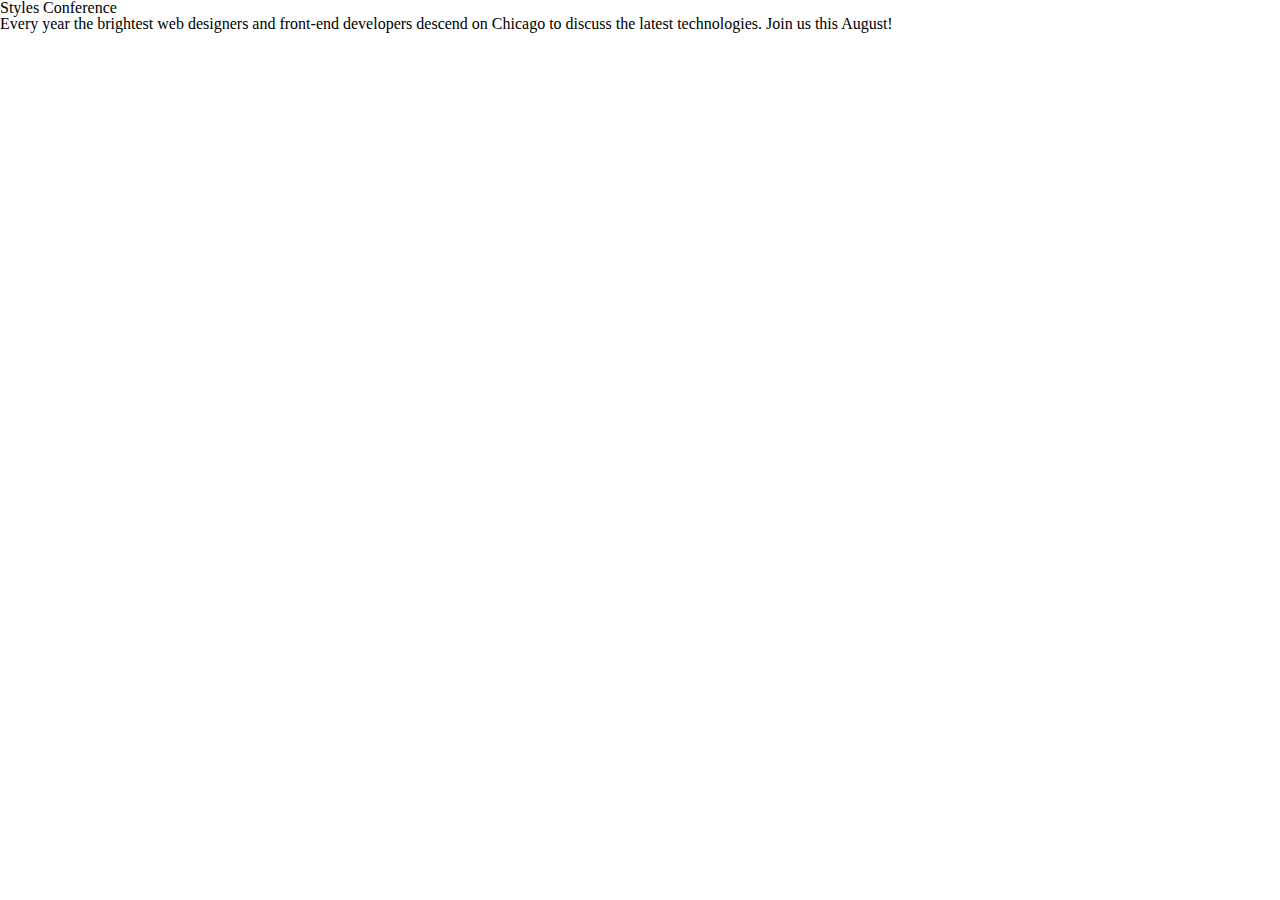
==== styles-conference/index.html @ 9fb78a4e "Lesson 1: Building Your First Web Page" ====
<!DOCTYPE html>
<html lang="en">
  <head>
    <meta charset="utf-8">
    <title>Styles Conference</title>
    <link rel="stylesheet" type="text/css" href="assets/stylesheets/main.css">
  </head>

  <body>
    <h1>Styles Conference</h1>
    <p>Every year the brightest web designers and front-end developers descend on Chicago to discuss the latest technologies. Join us this August!</p>
  </body>
</html>
---- styles-conference/assets/stylesheets/main.css ----
/* http://meyerweb.com/eric/tools/css/reset/ 
   v2.0 | 20110126
   License: none (public domain)
*/

html, body, div, span, applet, object, iframe,
h1, h2, h3, h4, h5, h6, p, blockquote, pre,
a, abbr, acronym, address, big, cite, code,
del, dfn, em, img, ins, kbd, q, s, samp,
small, strike, strong, sub, sup, tt, var,
b, u, i, center,
dl, dt, dd, ol, ul, li,
fieldset, form, label, legend,
table, caption, tbody, tfoot, thead, tr, th, td,
article, aside, canvas, details, embed, 
figure, figcaption, footer, header, hgroup, 
menu, nav, output, ruby, section, summary,
time, mark, audio, video {
  margin: 0;
  padding: 0;
  border: 0;
  font-size: 100%;
  font: inherit;
  vertical-align: baseline;
}
/* HTML5 display-role reset for older browsers */
article, aside, details, figcaption, figure, 
footer, header, hgroup, menu, nav, section {
  display: block;
}
body {
  line-height: 1;
}
ol, ul {
  list-style: none;
}
blockquote, q {
  quotes: none;
}
blockquote:before, blockquote:after,
q:before, q:after {
  content: '';
  content: none;
}
table {
  border-collapse: collapse;
  border-spacing: 0;
}
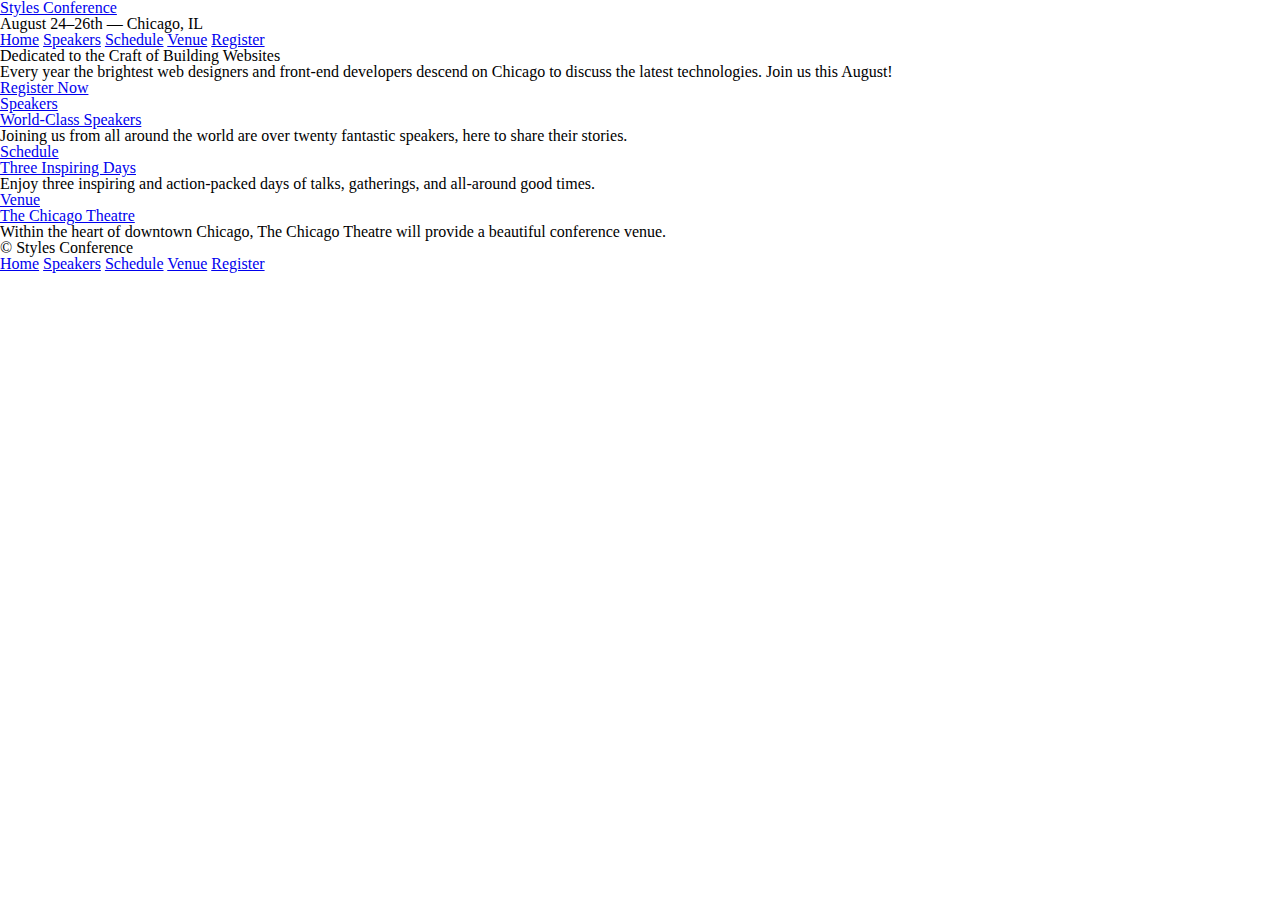
==== commit 8e8a482b: "Lesson 2: Getting to Know HTML" ====
--- a/styles-conference/index.html
+++ b/styles-conference/index.html
@@ -7,7 +7,68 @@
   </head>
 
   <body>
-    <h1>Styles Conference</h1>
-    <p>Every year the brightest web designers and front-end developers descend on Chicago to discuss the latest technologies. Join us this August!</p>
+    <header>
+      <h1>
+        <a href="index.html">Styles Conference</a>
+      </h1>
+      <h3>August 24&ndash;26th &mdash; Chicago, IL</h3>
+
+      <nav>
+        <a href="index.html">Home</a>
+        <a href="speakers.html">Speakers</a>
+        <a href="schedule.html">Schedule</a>
+        <a href="venue.html">Venue</a>
+        <a href="register.html">Register</a>
+      </nav>
+    </header>
+    
+    <section>
+      <h2>Dedicated to the Craft of Building Websites</h2>
+      <p>Every year the brightest web designers and front-end developers descend on Chicago to discuss the latest technologies. Join us this August!</p>
+
+      <a href="register.html">Register Now</a>
+    </section>
+
+    <section>
+      <section>
+        <a href="speakers.html">
+          <h5>Speakers</h5>
+          <h3>World-Class Speakers</h3>
+        </a>
+        
+        <p>Joining us from all around the world are over twenty fantastic speakers, here to share their stories.</p>
+      </section>
+
+      <section>
+        <a href="schedule.html">
+          <h5>Schedule</h5>
+          <h3>Three Inspiring Days</h3>
+        </a>
+        
+        <p>Enjoy three inspiring and action-packed days of talks, gatherings, and all-around good times.</p>
+      </section>
+
+      <section>
+        <a href="venue.html">
+          <h5>Venue</h5>
+          <h3>The Chicago Theatre</h3>
+        </a>
+        
+        <p>Within the heart of downtown Chicago, The Chicago Theatre will provide a beautiful conference venue.</p>
+      </section>
+    </section>
+
+    <footer>
+      <small>&copy; Styles Conference</small>
+
+      <nav>
+        <a href="index.html">Home</a>
+        <a href="speakers.html">Speakers</a>
+        <a href="schedule.html">Schedule</a>
+        <a href="venue.html">Venue</a>
+        <a href="register.html">Register</a>
+      </nav>
+    </footer>
+    
   </body>
 </html>
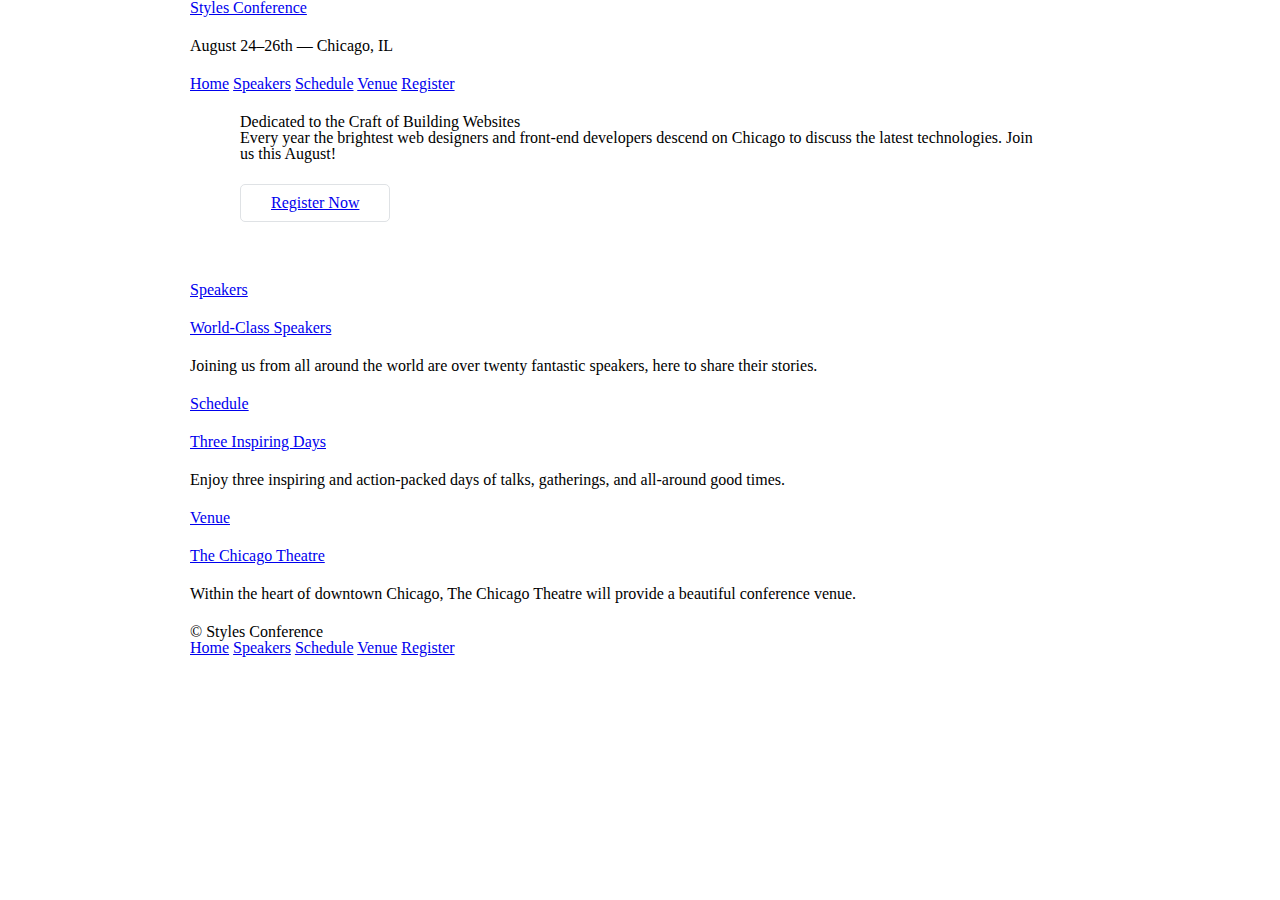
==== commit f8b01176: "Lesson 4: Opening the Box Model" ====
--- a/styles-conference/index.html
+++ b/styles-conference/index.html
@@ -7,7 +7,7 @@
   </head>
 
   <body>
-    <header>
+    <header class="container">
       <h1>
         <a href="index.html">Styles Conference</a>
       </h1>
@@ -22,14 +22,14 @@
       </nav>
     </header>
     
-    <section>
+    <section class="hero container">
       <h2>Dedicated to the Craft of Building Websites</h2>
       <p>Every year the brightest web designers and front-end developers descend on Chicago to discuss the latest technologies. Join us this August!</p>
 
-      <a href="register.html">Register Now</a>
+      <a href="register.html" class="btn btn-alt">Register Now</a>
     </section>
 
-    <section>
+    <section class="container">
       <section>
         <a href="speakers.html">
           <h5>Speakers</h5>
@@ -58,7 +58,7 @@
       </section>
     </section>
 
-    <footer>
+    <footer class="container">
       <small>&copy; Styles Conference</small>
 
       <nav>
--- a/styles-conference/assets/stylesheets/main.css
+++ b/styles-conference/assets/stylesheets/main.css
@@ -45,4 +45,66 @@
 table {
   border-collapse: collapse;
   border-spacing: 0;
+}
+
+
+/*
+  =========================
+  Grid
+  =========================
+*/
+
+*,
+*:before,
+*:after {
+  -webkit-box-sizing: border-box;
+  -moz-box-sizing: border-box;
+  box-sizing: border-box;
+}
+
+.container {
+  margin: 0 auto;
+  padding-left: 30px;
+  padding-right: 30px;
+  width: 960px;
+}
+
+
+/* 
+  ==========================
+  Typography
+  ==========================
+*/
+
+h1, h3, h4, h5, p {
+  margin-bottom: 22px;
+}
+
+
+/*
+  ==========================
+  Buttons
+  ==========================
+*/
+
+.btn {
+  border-radius: 5px;
+  display: inline-block;
+  margin: 0;
+}
+
+.btn-alt {
+  border: 1px solid #dfe2e5;
+  padding: 10px 30px;
+}
+
+
+/* 
+  ==========================
+  Home
+  ==========================
+*/
+
+.hero {
+  padding: 22px 80px 60px 80px;
 }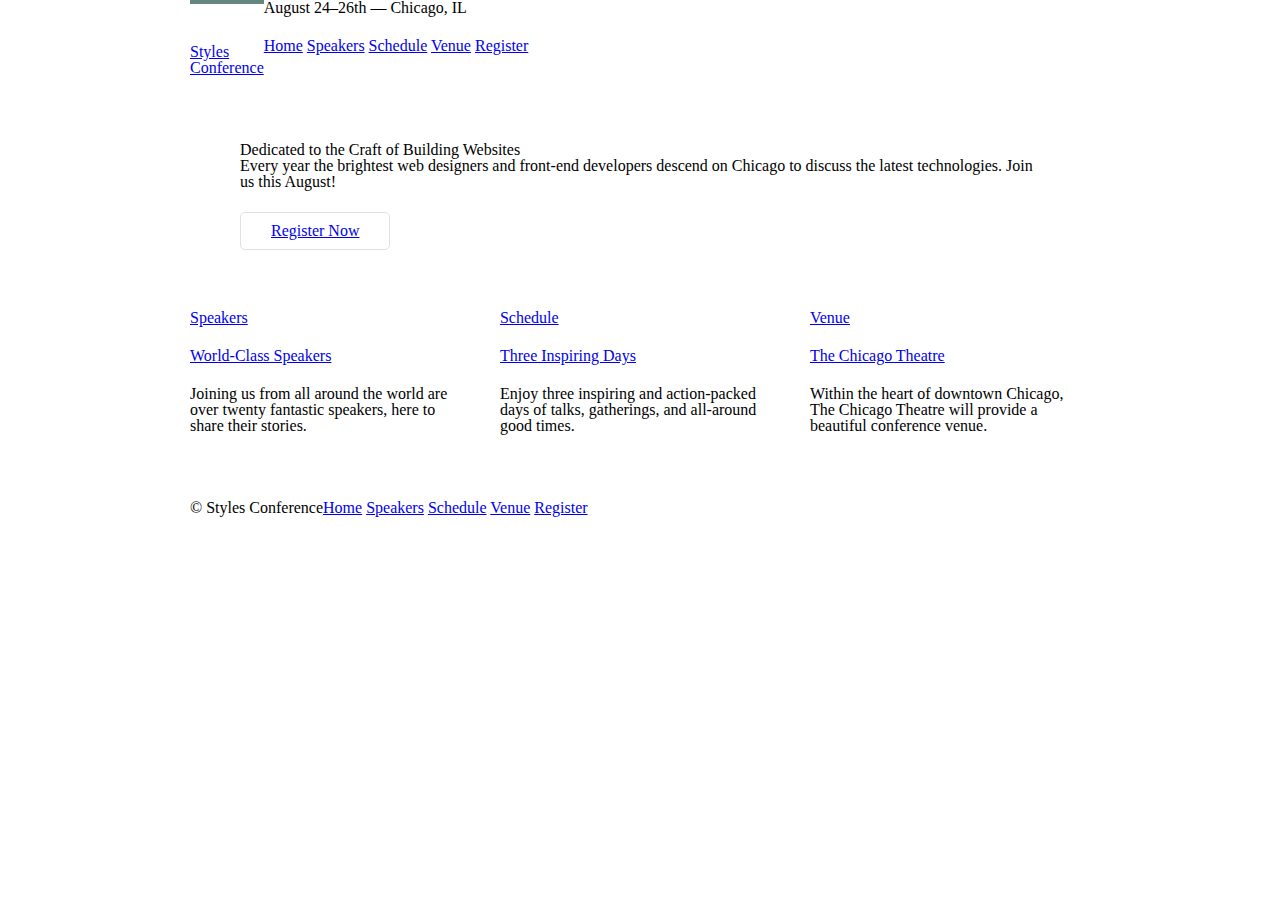
==== commit e8eec615: "Lesson 5: Positioning Content" ====
--- a/styles-conference/index.html
+++ b/styles-conference/index.html
@@ -7,9 +7,9 @@
   </head>
 
   <body>
-    <header class="container">
-      <h1>
-        <a href="index.html">Styles Conference</a>
+    <header class="container group">
+      <h1 class="logo">
+        <a href="index.html">Styles <br> Conference</a>
       </h1>
       <h3>August 24&ndash;26th &mdash; Chicago, IL</h3>
 
@@ -29,26 +29,33 @@
       <a href="register.html" class="btn btn-alt">Register Now</a>
     </section>
 
-    <section class="container">
-      <section>
+    <section class="grid">
+
+      <!-- Speakers -->
+
+      <section class="col-1-3">
         <a href="speakers.html">
           <h5>Speakers</h5>
           <h3>World-Class Speakers</h3>
         </a>
         
         <p>Joining us from all around the world are over twenty fantastic speakers, here to share their stories.</p>
-      </section>
+      </section><!--
 
-      <section>
+      Schedule
+
+      --><section class="col-1-3">
         <a href="schedule.html">
           <h5>Schedule</h5>
           <h3>Three Inspiring Days</h3>
         </a>
         
         <p>Enjoy three inspiring and action-packed days of talks, gatherings, and all-around good times.</p>
-      </section>
+      </section><!--
 
-      <section>
+      Venue
+
+      --><section class="col-1-3">
         <a href="venue.html">
           <h5>Venue</h5>
           <h3>The Chicago Theatre</h3>
@@ -58,7 +65,7 @@
       </section>
     </section>
 
-    <footer class="container">
+    <footer class="primary-footer container group">
       <small>&copy; Styles Conference</small>
 
       <nav>
--- a/styles-conference/assets/stylesheets/main.css
+++ b/styles-conference/assets/stylesheets/main.css
@@ -62,11 +62,51 @@
   box-sizing: border-box;
 }
 
+.container,
+.grid {
+  margin: 0 auto;
+  width: 960px;
+}
+
 .container {
-  margin: 0 auto;
   padding-left: 30px;
   padding-right: 30px;
-  width: 960px;
+}
+
+.group:before,
+.group:after {
+  content: "";
+  display: table;
+}
+
+.group:after {
+  clear: both;
+}
+
+.group {
+  clear: both;
+  *zoom: 1;
+}
+
+.grid,
+.col-1-3,
+.col-2-3 {
+  padding-left: 15px;
+  padding-right: 15px;
+}
+
+.col-1-3,
+.col-2-3 {
+  display: inline-block;
+  vertical-align: top;
+}
+
+.col-1-3 {
+  width: 33.33%;
+}
+
+.col-2-3 {
+  width: 66.66%;
 }
 
 
@@ -107,4 +147,35 @@
 
 .hero {
   padding: 22px 80px 60px 80px;
-}+}
+
+
+/* 
+  ==========================
+  Primary header
+  ==========================
+*/
+
+.logo {
+  border-top: 4px solid #648880;
+  padding: 40px 0 22px 0;
+  float: left;
+}
+
+
+/* 
+  ==========================
+  Primary footer
+  ==========================
+*/
+
+.primary-footer {
+  padding-bottom: 44px;
+  padding-top: 44px;
+}
+
+.primary-footer small {
+  float: left;
+}
+
+
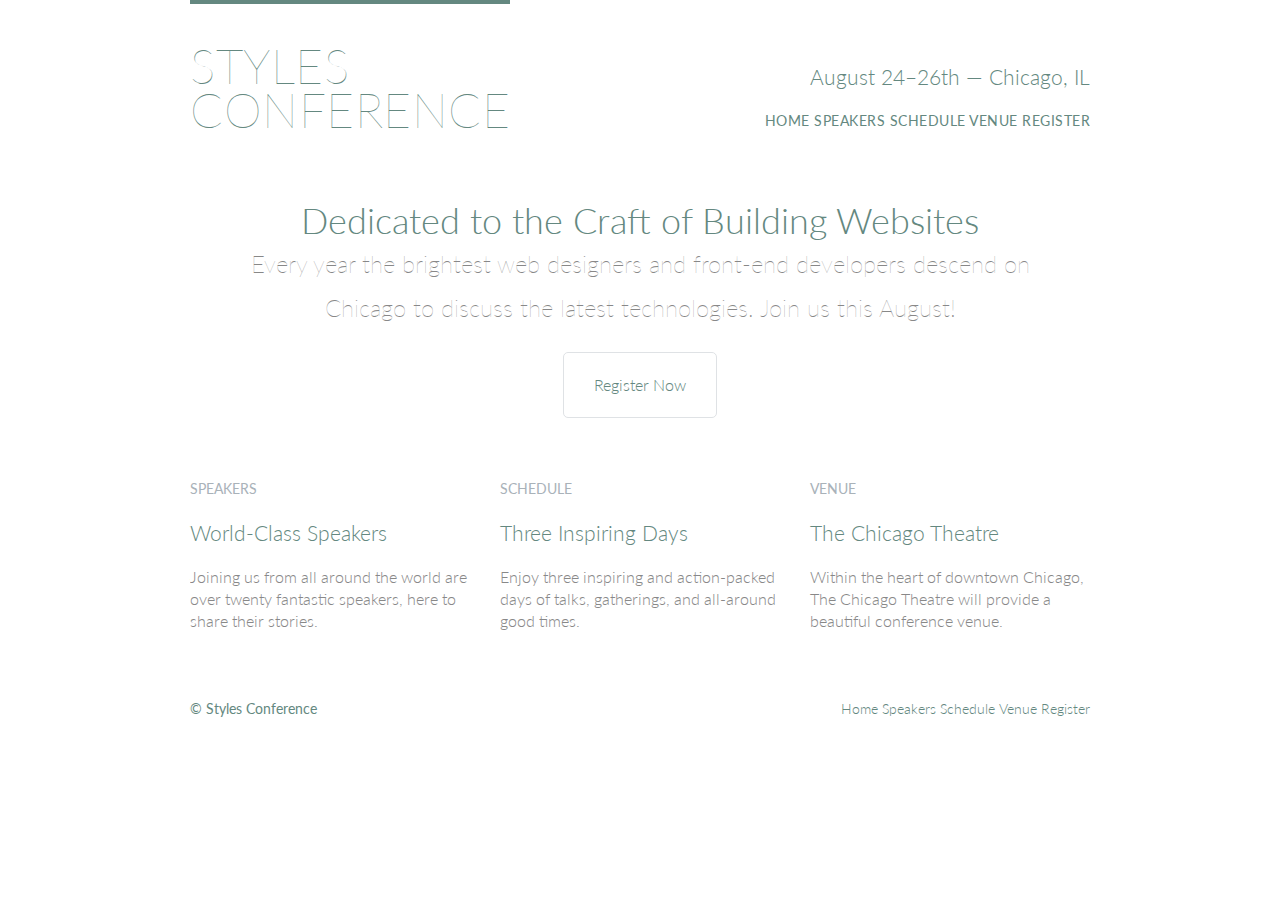
==== commit 87950458: "Lesson 6: Working with Typography" ====
--- a/styles-conference/index.html
+++ b/styles-conference/index.html
@@ -3,7 +3,8 @@
   <head>
     <meta charset="utf-8">
     <title>Styles Conference</title>
-    <link rel="stylesheet" type="text/css" href="assets/stylesheets/main.css">
+    <link rel="stylesheet" href="assets/stylesheets/main.css">
+    <link rel="stylesheet" href="https://fonts.googleapis.com/css?family=Lato:400,300,100">
   </head>
 
   <body>
@@ -11,9 +12,9 @@
       <h1 class="logo">
         <a href="index.html">Styles <br> Conference</a>
       </h1>
-      <h3>August 24&ndash;26th &mdash; Chicago, IL</h3>
+      <h3 class="tagline">August 24&ndash;26th &mdash; Chicago, IL</h3>
 
-      <nav>
+      <nav class="nav primary-nav">
         <a href="index.html">Home</a>
         <a href="speakers.html">Speakers</a>
         <a href="schedule.html">Schedule</a>
@@ -33,7 +34,7 @@
 
       <!-- Speakers -->
 
-      <section class="col-1-3">
+      <section class="teaser col-1-3">
         <a href="speakers.html">
           <h5>Speakers</h5>
           <h3>World-Class Speakers</h3>
@@ -44,7 +45,7 @@
 
       Schedule
 
-      --><section class="col-1-3">
+      --><section class="teaser col-1-3">
         <a href="schedule.html">
           <h5>Schedule</h5>
           <h3>Three Inspiring Days</h3>
@@ -55,7 +56,7 @@
 
       Venue
 
-      --><section class="col-1-3">
+      --><section class="teaser col-1-3">
         <a href="venue.html">
           <h5>Venue</h5>
           <h3>The Chicago Theatre</h3>
@@ -68,7 +69,7 @@
     <footer class="primary-footer container group">
       <small>&copy; Styles Conference</small>
 
-      <nav>
+      <nav class="nav">
         <a href="index.html">Home</a>
         <a href="speakers.html">Speakers</a>
         <a href="schedule.html">Schedule</a>
--- a/styles-conference/assets/stylesheets/main.css
+++ b/styles-conference/assets/stylesheets/main.css
@@ -50,6 +50,18 @@
 
 /*
   =========================
+  Custom styles
+  =========================
+*/
+
+body {
+  color: #888;
+  font: 300 16px/22px "Lato", "Open Sans", "Helvetica Neue", Helvetica, Arial, sans-serif;
+}
+
+
+/*
+  =========================
   Grid
   =========================
 */
@@ -120,6 +132,63 @@
   margin-bottom: 22px;
 }
 
+h1, h2, h3, h4 {
+  color: #648880;
+}
+
+h1 {
+  font-size: 36px;
+  line-height: 44px;
+}
+
+h2 {
+  font-size: 24px;
+  line-height: 44px;
+}
+
+h3 {
+  font-size: 21px;
+}
+
+h4 {
+  font-size: 18px;
+}
+
+h5 {
+  color: #a9b2b9;
+  font-size: 14px;
+  font-weight: 400;
+  text-transform: uppercase;
+}
+
+strong {
+  font-weight: 400;
+}
+
+cite, em {
+  font-style: italic;
+}
+
+
+/*
+  ==========================
+  Links
+  ==========================
+*/
+
+a {
+  color: #648880;
+  text-decoration: none;
+}
+
+a:hover {
+  color: #a9b2b9;
+}
+
+p a {
+  border-bottom: 1px solid #dfe2e5;
+}
+
 
 /*
   ==========================
@@ -146,7 +215,22 @@
 */
 
 .hero {
+  line-height: 44px;
   padding: 22px 80px 60px 80px;
+  text-align: center;
+}
+
+.hero h2 {
+  font-size: 36px;
+}
+
+.hero p {
+  font-size: 24px;
+  font-weight: 100;
+}
+
+.teaser a:hover h3 {
+  color: #a9b2b9;
 }
 
 
@@ -158,8 +242,25 @@
 
 .logo {
   border-top: 4px solid #648880;
+  float: left;
+  font-size: 48px;
+  font-weight: 100;
+  letter-spacing: .5px;
+  line-height: 44px;
   padding: 40px 0 22px 0;
-  float: left;
+  text-transform: uppercase;
+}
+
+.tagline {
+  margin: 66px 0 22px 0;
+  text-align: right;
+}
+
+.primary-nav {
+  font-size: 14px;
+  font-weight: 400;
+  letter-spacing: .5px;
+  text-transform: uppercase;
 }
 
 
@@ -170,12 +271,26 @@
 */
 
 .primary-footer {
+  color: #648880;
+  font-size: 14px;
   padding-bottom: 44px;
   padding-top: 44px;
 }
 
 .primary-footer small {
   float: left;
-}
-
-
+  font-weight: 400;
+}
+
+
+/* 
+  ==========================
+  Navigation
+  ==========================
+*/
+
+.nav {
+  text-align: right;
+}
+
+
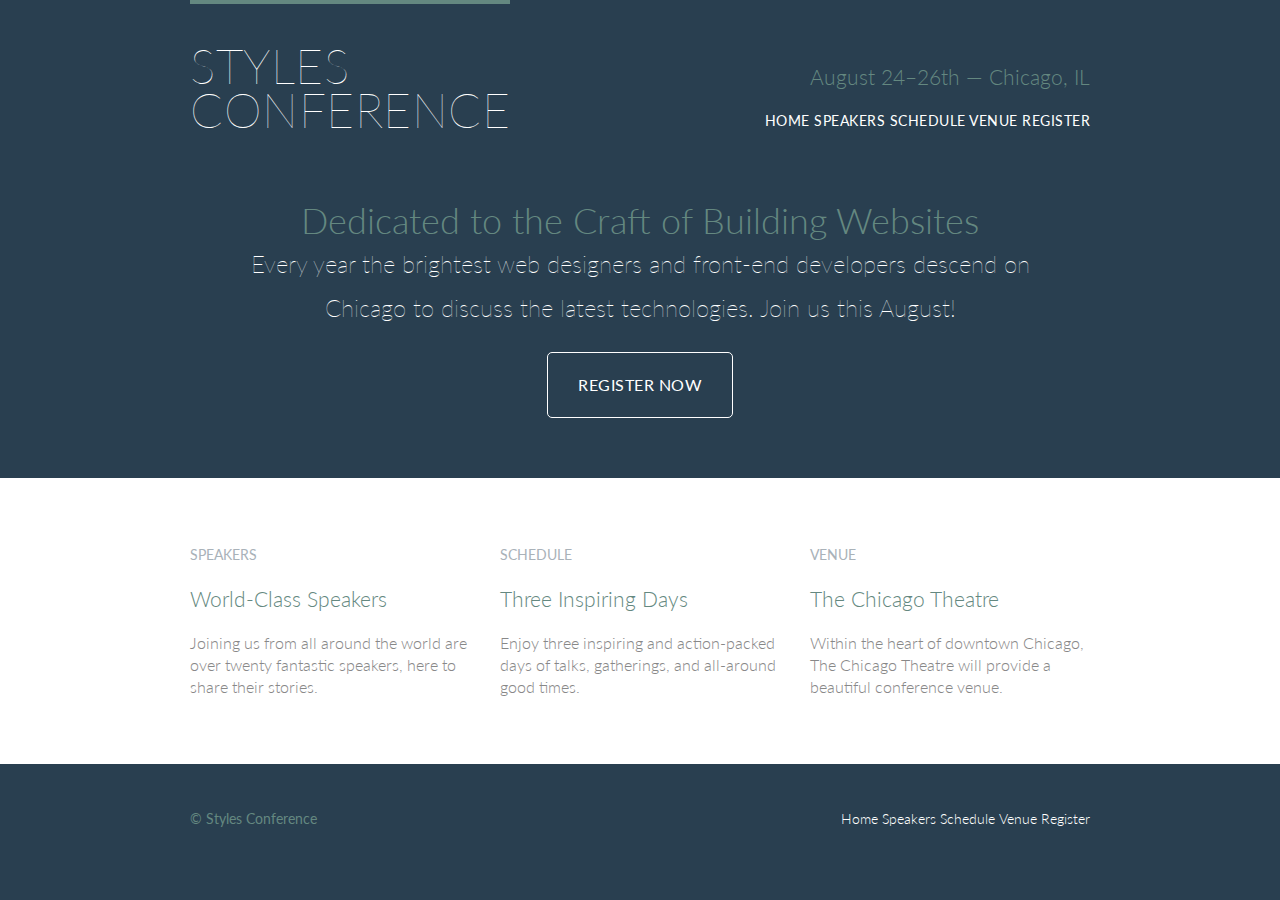
==== commit bcf8c0c9: "Lesson 7: Setting Backgrounds & Gradients" ====
--- a/styles-conference/index.html
+++ b/styles-conference/index.html
@@ -8,7 +8,7 @@
   </head>
 
   <body>
-    <header class="container group">
+    <header class="primary-header container group">
       <h1 class="logo">
         <a href="index.html">Styles <br> Conference</a>
       </h1>
@@ -30,40 +30,42 @@
       <a href="register.html" class="btn btn-alt">Register Now</a>
     </section>
 
-    <section class="grid">
+    <section class="row">
+      <div class="grid">
 
-      <!-- Speakers -->
+        <!-- Speakers -->
 
-      <section class="teaser col-1-3">
-        <a href="speakers.html">
-          <h5>Speakers</h5>
-          <h3>World-Class Speakers</h3>
-        </a>
-        
-        <p>Joining us from all around the world are over twenty fantastic speakers, here to share their stories.</p>
-      </section><!--
+        <section class="teaser col-1-3">
+          <a href="speakers.html">
+            <h5>Speakers</h5>
+            <h3>World-Class Speakers</h3>
+          </a>
+          
+          <p>Joining us from all around the world are over twenty fantastic speakers, here to share their stories.</p>
+        </section><!--
 
-      Schedule
+        Schedule
 
-      --><section class="teaser col-1-3">
-        <a href="schedule.html">
-          <h5>Schedule</h5>
-          <h3>Three Inspiring Days</h3>
-        </a>
-        
-        <p>Enjoy three inspiring and action-packed days of talks, gatherings, and all-around good times.</p>
-      </section><!--
+        --><section class="teaser col-1-3">
+          <a href="schedule.html">
+            <h5>Schedule</h5>
+            <h3>Three Inspiring Days</h3>
+          </a>
+          
+          <p>Enjoy three inspiring and action-packed days of talks, gatherings, and all-around good times.</p>
+        </section><!--
 
-      Venue
+        Venue
 
-      --><section class="teaser col-1-3">
-        <a href="venue.html">
-          <h5>Venue</h5>
-          <h3>The Chicago Theatre</h3>
-        </a>
-        
-        <p>Within the heart of downtown Chicago, The Chicago Theatre will provide a beautiful conference venue.</p>
-      </section>
+        --><section class="teaser col-1-3">
+          <a href="venue.html">
+            <h5>Venue</h5>
+            <h3>The Chicago Theatre</h3>
+          </a>
+          
+          <p>Within the heart of downtown Chicago, The Chicago Theatre will provide a beautiful conference venue.</p>
+        </section>
+      </div>
     </section>
 
     <footer class="primary-footer container group">
--- a/styles-conference/assets/stylesheets/main.css
+++ b/styles-conference/assets/stylesheets/main.css
@@ -55,6 +55,7 @@
 */
 
 body {
+  background: #293f50;
   color: #888;
   font: 300 16px/22px "Lato", "Open Sans", "Helvetica Neue", Helvetica, Arial, sans-serif;
 }
@@ -124,6 +125,31 @@
 
 /* 
   ==========================
+  Rows
+  ==========================
+*/
+
+.row,
+.row-alt {
+  min-width: 960px;
+}
+
+.row {
+  background: #fff;
+  padding: 66px 0 44px 0;
+}
+
+.row-alt {
+  background: #cbe2c1;
+  background: -webkit-linear-gradient(to right, #a1d3b0, #f6f1d3);
+  background: -moz-linear-gradient(to right, #a1d3b0, #f6f1d3);
+  background: linear-gradient(to right, #a1d3b0, #f6f1d3);
+  padding: 44px 0 22px 0;
+}
+
+
+/* 
+  ==========================
   Typography
   ==========================
 */
@@ -172,6 +198,23 @@
 
 /*
   ==========================
+  Leads
+  ==========================
+*/
+
+.lead {
+  text-align: center;
+}
+
+.lead p {
+  font-size: 21px;
+  line-height: 33px;
+}
+
+
+
+/*
+  ==========================
   Links
   ==========================
 */
@@ -189,6 +232,16 @@
   border-bottom: 1px solid #dfe2e5;
 }
 
+.primary-header a,
+.primary-footer a {
+  color: #fff;
+}
+
+.primary-header a:hover,
+.primary-footer a:hover {
+  color: #648880;
+}
+
 
 /*
   ==========================
@@ -198,15 +251,25 @@
 
 .btn {
   border-radius: 5px;
+  color: #fff;
+  cursor: pointer;
   display: inline-block;
+  font-weight: 400;
+  letter-spacing: .5px;
   margin: 0;
+  text-transform: uppercase;
 }
 
 .btn-alt {
-  border: 1px solid #dfe2e5;
+  border: 1px solid #fff;
   padding: 10px 30px;
 }
 
+.btn-alt:hover {
+  background: #fff;
+  color: #648880;
+}
+
 
 /* 
   ==========================
@@ -215,6 +278,7 @@
 */
 
 .hero {
+  color: #fff;
   line-height: 44px;
   padding: 22px 80px 60px 80px;
   text-align: center;
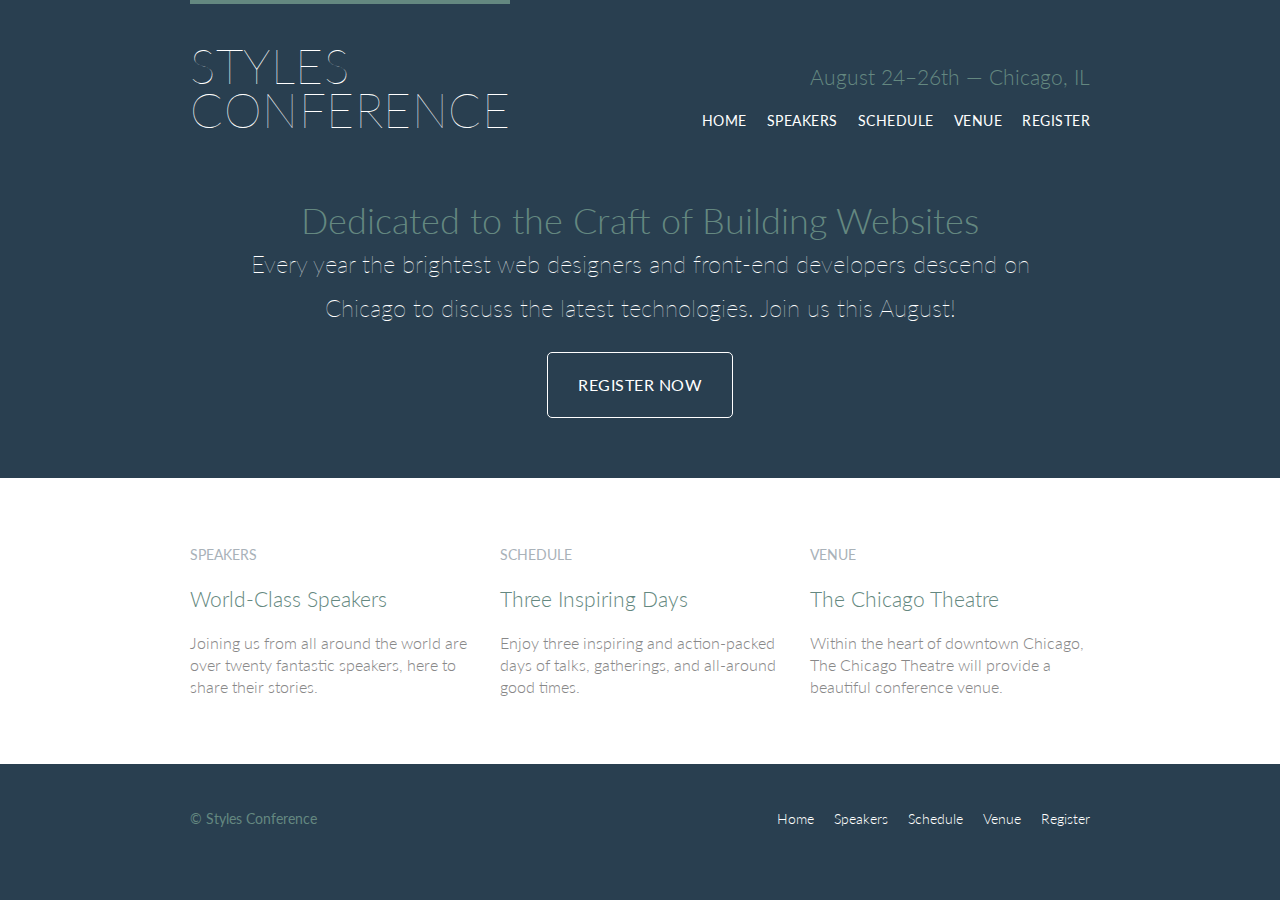
==== commit 50ac8865: "Lesson 8: Creating Lists" ====
--- a/styles-conference/index.html
+++ b/styles-conference/index.html
@@ -15,11 +15,13 @@
       <h3 class="tagline">August 24&ndash;26th &mdash; Chicago, IL</h3>
 
       <nav class="nav primary-nav">
-        <a href="index.html">Home</a>
-        <a href="speakers.html">Speakers</a>
-        <a href="schedule.html">Schedule</a>
-        <a href="venue.html">Venue</a>
-        <a href="register.html">Register</a>
+        <ul>
+          <li><a href="index.html">Home</a></li><!-- 
+          --><li><a href="speakers.html">Speakers</a></li><!-- 
+          --><li><a href="schedule.html">Schedule</a></li><!-- 
+          --><li><a href="venue.html">Venue</a></li><!-- 
+          --><li><a href="register.html">Register</a></li>
+        </ul>
       </nav>
     </header>
     
@@ -72,11 +74,13 @@
       <small>&copy; Styles Conference</small>
 
       <nav class="nav">
-        <a href="index.html">Home</a>
-        <a href="speakers.html">Speakers</a>
-        <a href="schedule.html">Schedule</a>
-        <a href="venue.html">Venue</a>
-        <a href="register.html">Register</a>
+        <ul>
+          <li><a href="index.html">Home</a></li><!-- 
+          --><li><a href="speakers.html">Speakers</a></li><!-- 
+          --><li><a href="schedule.html">Schedule</a></li><!-- 
+          --><li><a href="venue.html">Venue</a></li><!-- 
+          --><li><a href="register.html">Register</a></li>
+        </ul>
       </nav>
     </footer>
     
--- a/styles-conference/assets/stylesheets/main.css
+++ b/styles-conference/assets/stylesheets/main.css
@@ -357,4 +357,32 @@
   text-align: right;
 }
 
-
+.nav li {
+  display: inline-block;
+  margin: 0 10px;
+  vertical-align: top;
+}
+
+.nav li:last-child {
+  margin-right: 0;
+}
+
+
+/* 
+  ==========================
+  Speakers
+  ==========================
+*/
+
+.speaker-info {
+  border: 1px solid #dfe2e5;
+  border-radius: 5px;
+  margin-top: 88px;
+  padding: 22px 0;
+  text-align: center;
+}
+
+.speaker {
+  margin-bottom: 44px;
+}
+
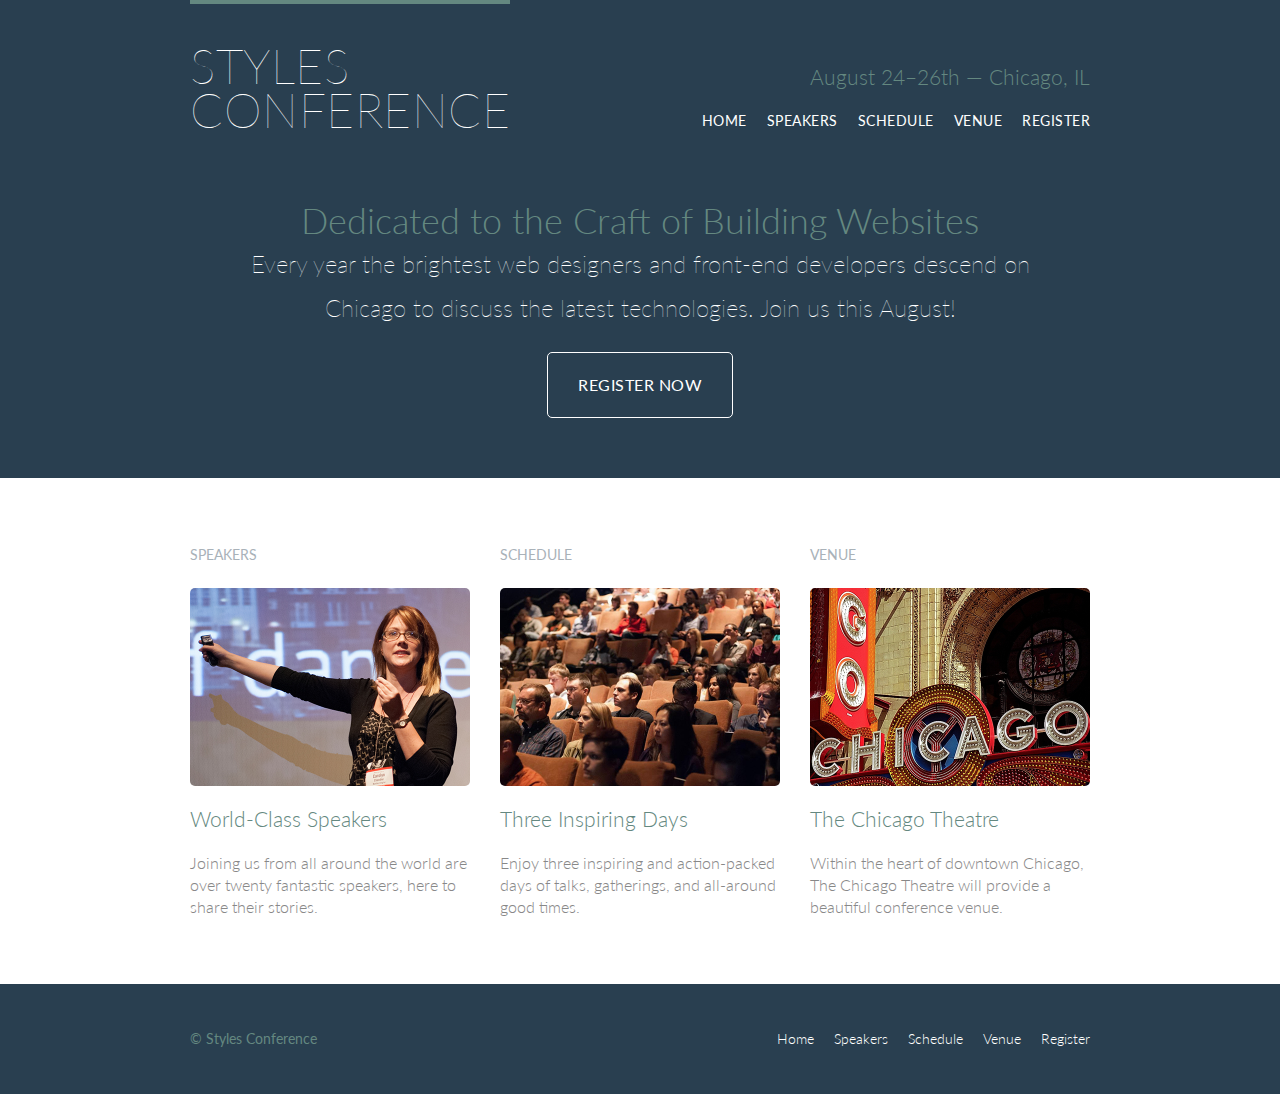
==== commit c8809b28: "Lesson 9: Adding Media" ====
--- a/styles-conference/index.html
+++ b/styles-conference/index.html
@@ -38,35 +38,36 @@
         <!-- Speakers -->
 
         <section class="teaser col-1-3">
+          <h5>Speakers</h5>
           <a href="speakers.html">
-            <h5>Speakers</h5>
+            <img src="assets/images/home/speakers.jpg" alt="Professional Speaker">
             <h3>World-Class Speakers</h3>
           </a>
-          
           <p>Joining us from all around the world are over twenty fantastic speakers, here to share their stories.</p>
         </section><!--
 
         Schedule
 
         --><section class="teaser col-1-3">
+          <h5>Schedule</h5>
           <a href="schedule.html">
-            <h5>Schedule</h5>
+            <img src="assets/images/home/schedule.jpg" alt="audience">
             <h3>Three Inspiring Days</h3>
           </a>
-          
           <p>Enjoy three inspiring and action-packed days of talks, gatherings, and all-around good times.</p>
         </section><!--
 
         Venue
 
         --><section class="teaser col-1-3">
+          <h5>Venue</h5>
           <a href="venue.html">
-            <h5>Venue</h5>
+            <img src="assets/images/home/venue.jpg" alt="The Chicago Theatre">
             <h3>The Chicago Theatre</h3>
           </a>
-          
           <p>Within the heart of downtown Chicago, The Chicago Theatre will provide a beautiful conference venue.</p>
         </section>
+        
       </div>
     </section>
 
--- a/styles-conference/assets/stylesheets/main.css
+++ b/styles-conference/assets/stylesheets/main.css
@@ -297,6 +297,13 @@
   color: #a9b2b9;
 }
 
+.teaser img {
+  border-radius: 5px;
+  display: block;
+  margin-bottom: 22px;
+  max-width: 100%;
+}
+
 
 /* 
   ==========================
@@ -378,7 +385,7 @@
   border: 1px solid #dfe2e5;
   border-radius: 5px;
   margin-top: 88px;
-  padding: 22px 0;
+  padding-bottom: 22px;
   text-align: center;
 }
 
@@ -386,3 +393,29 @@
   margin-bottom: 44px;
 }
 
+.speaker-info img {
+  border-radius: 50%;
+  height: 130px;
+  margin: -66px 0 22px 0;
+  vertical-align: top;
+}
+
+
+/* 
+  ==========================
+  Venue
+  ==========================
+*/
+
+.venue-theatre {
+  margin-bottom: 66px;
+}
+
+.venue-hotel {
+  margin-bottom: 22px;
+}
+
+.venue-map {
+  height: 264px;
+}
+
